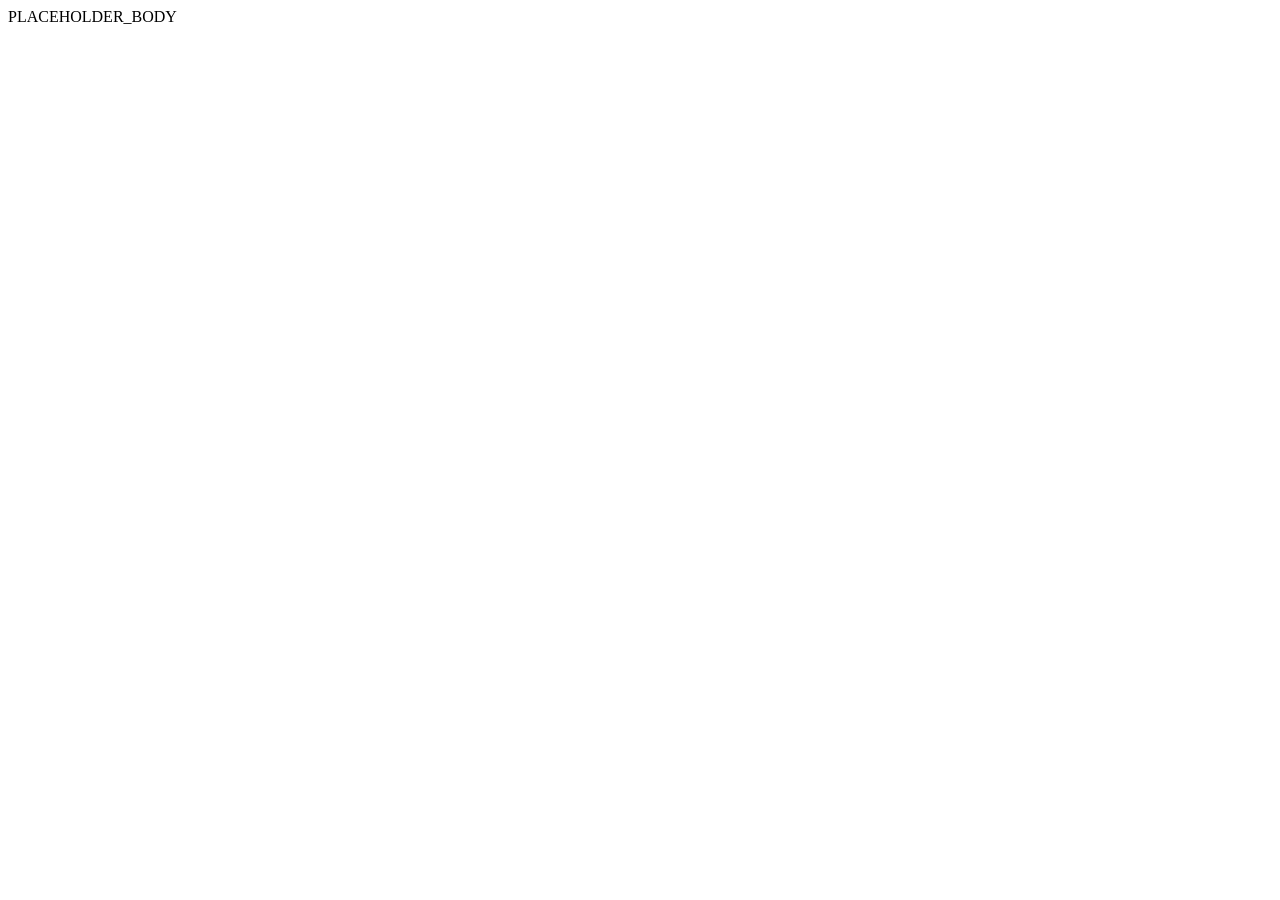
==== memory.html @ e80234ec "add original full soft page as memory.html" ====
<!DOCTYPE html>
<html lang="en">
<head>
  <meta charset="UTF-8" />
  <meta name="viewport" content="width=device-width, initial-scale=1.0" />
  <meta name="theme-color" content="#1a0f14" />
  <title>iloveyousmmdaniwani — the original</title>
  <link rel="icon" href="data:image/svg+xml,<svg xmlns='http://www.w3.org/2000/svg' viewBox='0 0 100 100'><text y='.9em' font-size='90'>🧸</text></svg>" />
  <link rel="preconnect" href="https://fonts.googleapis.com">
  <link rel="preconnect" href="https://fonts.gstatic.com" crossorigin>
  <link href="https://fonts.googleapis.com/css2?family=Press+Start+2P&family=VT323&family=Quicksand:wght@400;500;600&display=swap" rel="stylesheet">
  <style>
PLACEHOLDER
  </style>
</head>
<body>
PLACEHOLDER_BODY
  <script>
PLACEHOLDER_SCRIPT
  </script>
</body>
</html>
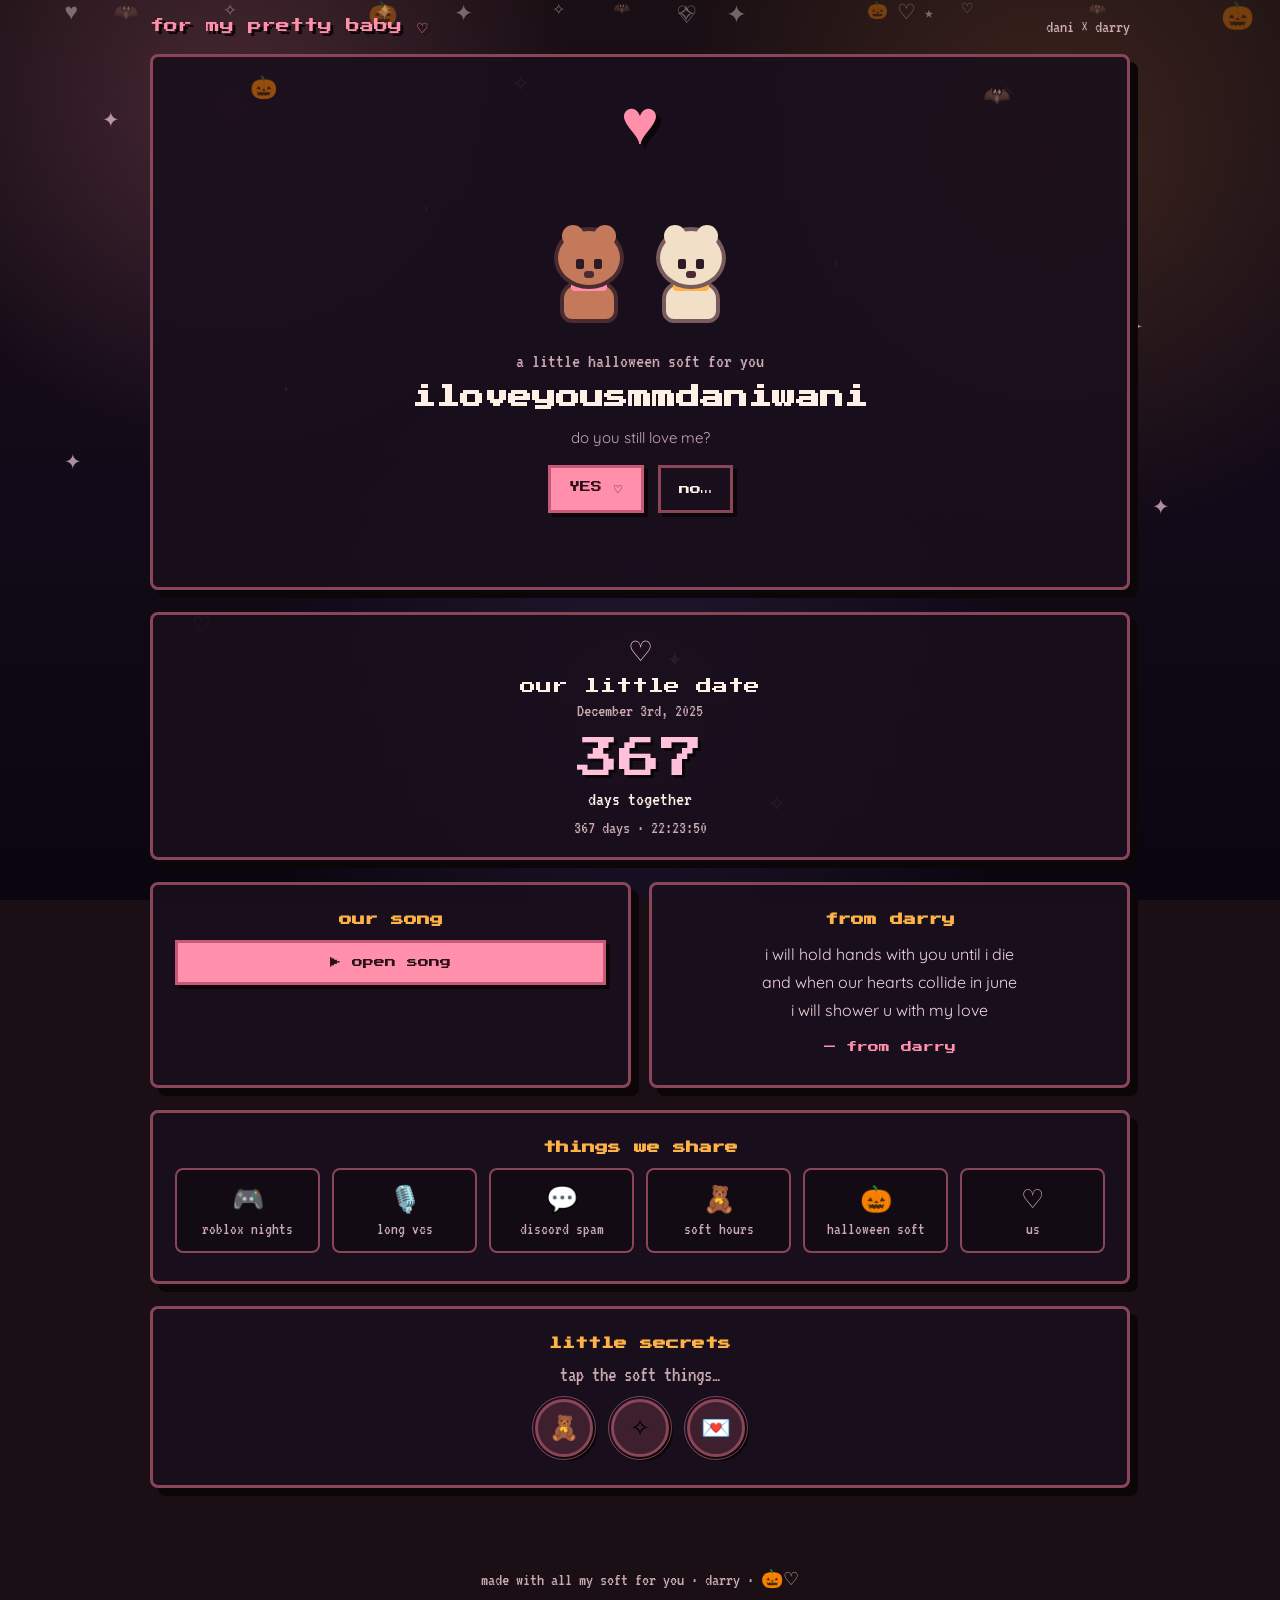
==== commit d15c4a04: "restore full original soft page as memory.html" ====
--- a/memory.html
+++ b/memory.html
@@ -9,14 +9,182 @@
   <link rel="preconnect" href="https://fonts.googleapis.com">
   <link rel="preconnect" href="https://fonts.gstatic.com" crossorigin>
   <link href="https://fonts.googleapis.com/css2?family=Press+Start+2P&family=VT323&family=Quicksand:wght@400;500;600&display=swap" rel="stylesheet">
-  <style>
-PLACEHOLDER
-  </style>
+  <link rel="stylesheet" href="style.css" />
 </head>
 <body>
-PLACEHOLDER_BODY
-  <script>
-PLACEHOLDER_SCRIPT
-  </script>
+  <div class="sky"></div>
+  <div class="stars" aria-hidden="true">
+    <i>✦</i><i>✧</i><i>·</i><i>✦</i><i>·</i><i>✧</i><i>✦</i><i>♡</i><i>✦</i><i>·</i><i>✧</i><i>✦</i>
+  </div>
+  <div class="floaters" id="floaters"></div>
+
+  <header class="topbar">
+    <div class="brand">for my pretty baby ♡</div>
+    <div class="mini-date">dani × darry</div>
+  </header>
+
+  <main>
+    <section class="hero card">
+      <div class="pumpkin" style="top:18px;left:10%;">🎃</div>
+      <div class="pumpkin" style="top:26px;right:12%;animation-delay:1s;">🦇</div>
+      <div class="pixel-heart" aria-hidden="true">♥</div>
+      <div class="bears" aria-hidden="true">
+        <div class="bear mocha" id="bearBrown">
+          <div class="head">
+            <div class="ear l"></div><div class="ear r"></div>
+            <div class="eye l"></div><div class="eye r"></div>
+            <div class="nose"></div>
+          </div>
+          <div class="body"><div class="scarf"></div></div>
+        </div>
+        <div class="bear milk" id="bearWhite">
+          <div class="head">
+            <div class="ear l"></div><div class="ear r"></div>
+            <div class="eye l"></div><div class="eye r"></div>
+            <div class="nose"></div>
+          </div>
+          <div class="body"><div class="scarf"></div></div>
+        </div>
+      </div>
+      <p class="eyebrow">a little halloween soft for you</p>
+      <h1>iloveyousmmdaniwani</h1>
+      <p class="subtitle-soft">do you still love me?</p>
+      <div class="choices">
+        <button class="btn primary" id="yesBtn">YES ♡</button>
+        <button class="btn ghost" id="noBtn">no…</button>
+      </div>
+      <p class="reaction" id="reaction"></p>
+    </section>
+
+    <article class="card counter-box">
+      <div class="counter-heart">♡</div>
+      <div class="counter-title">our little date</div>
+      <div class="counter-date">December 3rd, 2025</div>
+      <div id="days">319</div>
+      <div class="days-label">days together</div>
+      <div id="timeTogether">319 days · 00:00:00</div>
+    </article>
+
+    <div class="grid-2">
+      <article class="card">
+        <h2>our song</h2>
+        <button id="songBtn" class="btn primary" style="width:100%;">▶ open song</button>
+        <div id="songPanel" class="song-panel">
+          <div style="font-family:'Press Start 2P';font-size:11px;color:var(--accent);text-align:center;">our song ♡</div>
+          <iframe title="Spotify player"
+            src="https://open.spotify.com/embed/track/7H3ojI1BsVy0dEJENqMt1k?utm_source=generator&theme=0"
+            allow="autoplay; clipboard-write; encrypted-media; fullscreen; picture-in-picture"
+            loading="lazy"></iframe>
+          <a href="https://open.spotify.com/track/7H3ojI1BsVy0dEJENqMt1k" target="_blank" rel="noopener" class="spotify-link">open in Spotify ↗</a>
+        </div>
+      </article>
+      <article class="card">
+        <h2>from darry</h2>
+        <p class="love-note">
+          i will hold hands with you until i die<br>
+          and when our hearts collide in june<br>
+          i will shower u with my love
+          <span class="from">— from darry</span>
+        </p>
+      </article>
+    </div>
+
+    <article class="card">
+      <h2>things we share</h2>
+      <div class="memories">
+        <div class="mem-chip"><span>🎮</span>roblox nights</div>
+        <div class="mem-chip"><span>🎙️</span>long vcs</div>
+        <div class="mem-chip"><span>💬</span>discord spam</div>
+        <div class="mem-chip"><span>🧸</span>soft hours</div>
+        <div class="mem-chip" id="halloweenSecret"><span>🎃</span>halloween soft</div>
+        <div class="mem-chip"><span>♡</span>us</div>
+      </div>
+    </article>
+
+    <article class="card" style="text-align:center;">
+      <h2>little secrets</h2>
+      <p style="color:var(--muted);margin-bottom:14px;">tap the soft things…</p>
+      <div class="secrets-row">
+        <button class="secret-btn" id="secret1" title="a memory" aria-label="baby photo">🧸</button>
+        <button class="secret-btn" id="secret2" title="another secret" aria-label="gif">✧</button>
+        <button class="secret-btn" id="secret3" title="letter" aria-label="letter">💌</button>
+      </div>
+    </article>
+  </main>
+
+  <footer>made with all my soft for you · darry · 🎃♡</footer>
+
+  <div class="modal-overlay" id="modal1">
+    <div class="letter">
+      <button class="close" data-close="modal1">×</button>
+      <img src="https://litter.catbox.moe/dnli5k.jpg" alt="my pretty baby" />
+      <h3>my pretty baby</h3>
+      <p>from darry my baby
+we have spent sm time on roblox, vc, discord and all these other things
+this is how id like my babys to look
+<span class="hearts">♡ ♡ ♡</span></p>
+    </div>
+  </div>
+
+  <div class="modal-overlay" id="modal2">
+    <div class="letter">
+      <button class="close" data-close="modal2">×</button>
+      <div class="gif-wrap">
+        <img src="https://litter.catbox.moe/0pmw7k.gif" alt="us" />
+      </div>
+      <h3>us</h3>
+      <p>a soft little moment kept here for you
+<span class="hearts">♡</span></p>
+    </div>
+  </div>
+
+  <div class="modal-overlay" id="modal3">
+    <div class="letter cream-letter">
+      <button class="close" data-close="modal3">×</button>
+      <div class="seal">♡</div>
+      <h3>a letter for you</h3>
+      <p class="cream-text">hey my pretty baby,
+
+i made this little place so you always have somewhere soft to land.
+
+roblox nights, long vcs, discord spam, halloween soft — all of it lives here with us.
+
+i love you.
+always.
+
+— darry</p>
+      <span class="hearts">♡ forever ♡</span>
+    </div>
+  </div>
+
+  <div class="modal-overlay" id="modalHalloween">
+    <div class="letter">
+      <button class="close" data-close="modalHalloween">×</button>
+      <h3>halloween soft</h3>
+      <p>pumpkin lights, bats, and you.
+that’s all i needed.
+<span class="hearts">🎃 ♡ 🦇</span></p>
+    </div>
+  </div>
+
+  <div class="modal-overlay" id="modalWhiteBear">
+    <div class="letter">
+      <button class="close" data-close="modalWhiteBear">×</button>
+      <h3>milk bear</h3>
+      <p>the soft one. just like you when you get quiet and warm.
+<span class="hearts">♡</span></p>
+    </div>
+  </div>
+
+  <div class="modal-overlay" id="modalBrownBear">
+    <div class="letter">
+      <button class="close" data-close="modalBrownBear">×</button>
+      <h3>mocha bear</h3>
+      <p>the one that stays. the one that holds.
+<span class="hearts">♡</span></p>
+    </div>
+  </div>
+
+  <script src="script.js"></script>
 </body>
-</html>
+</html>
--- a/style.css
+++ b/style.css
@@ -0,0 +1,247 @@
+    * { box-sizing: border-box; margin: 0; padding: 0; }
+    :root {
+      --bg: #1a0f14; --panel: #2a1520; --panel2: #3d1f2e;
+      --text: #fff0e6; --muted: #c9a8b0; --accent: #ff8fab;
+      --accent2: #ffb347; --line: #8b4558; --shadow: #0d0609;
+      --pink: #ffc0d9;
+    }
+    html { scroll-behavior: smooth; }
+    body {
+      min-height: 100vh; background: var(--bg); color: var(--text);
+      font-family: 'VT323', monospace; font-size: 21px; overflow-x: hidden;
+      cursor: url('data:image/svg+xml;utf8,<svg xmlns="http://www.w3.org/2000/svg" width="32" height="32" viewBox="0 0 32 32"><text y="24" font-size="22">🧸</text></svg>') 12 12, auto;
+    }
+    .sky {
+      position: fixed; inset: 0; z-index: -3;
+      background:
+        radial-gradient(circle at 18% 12%, rgba(255,143,171,.2), transparent 26%),
+        radial-gradient(circle at 82% 18%, rgba(255,159,67,.16), transparent 30%),
+        radial-gradient(circle at 50% 80%, rgba(179,136,255,.12), transparent 40%),
+        linear-gradient(180deg, #1a0f14 0%, #120a18 55%, #0a0610 100%);
+    }
+    .stars { position: fixed; inset: 0; z-index: -2; pointer-events: none; opacity: .65; }
+    .stars i { position: absolute; font-style: normal; color: #ffd6e7; animation: twinkle 2.6s steps(2, end) infinite; }
+    .stars i:nth-child(1){left:8%;top:12%} .stars i:nth-child(2){left:78%;top:9%}
+    .stars i:nth-child(3){left:22%;top:42%} .stars i:nth-child(4){left:90%;top:55%}
+    .stars i:nth-child(5){left:65%;top:28%} .stars i:nth-child(6){left:40%;top:8%}
+    .stars i:nth-child(7){left:52%;top:72%} .stars i:nth-child(8){left:15%;top:68%}
+    .stars i:nth-child(9){left:88%;top:35%} .stars i:nth-child(10){left:33%;top:22%}
+    .stars i:nth-child(11){left:60%;top:88%} .stars i:nth-child(12){left:5%;top:50%}
+    @keyframes twinkle { 0%,100%{opacity:.25} 50%{opacity:1} }
+    .floaters { position: fixed; inset: 0; pointer-events: none; z-index: -1; overflow: hidden; }
+    .floater { position: absolute; font-size: 18px; opacity: .38; animation: drift linear infinite; }
+    @keyframes drift {
+      0% { transform: translateY(105vh) rotate(0deg); opacity: 0; }
+      8% { opacity: .4; } 92% { opacity: .3; }
+      100% { transform: translateY(-8vh) rotate(360deg); opacity: 0; }
+    }
+    .topbar {
+      width: min(980px, 92%); margin: 18px auto 0;
+      display: flex; justify-content: space-between; align-items: center; gap: 12px;
+    }
+    .brand {
+      font-family: 'Press Start 2P', monospace; font-size: clamp(11px, 2.8vw, 14px);
+      color: var(--accent); text-shadow: 3px 3px 0 var(--shadow);
+    }
+    .mini-date { font-size: 18px; color: var(--muted); }
+    main { width: min(980px, 92%); margin: 18px auto 60px; }
+    .card {
+      border: 3px solid var(--line); background: rgba(26, 15, 28, .9);
+      box-shadow: 8px 8px 0 var(--shadow); border-radius: 8px;
+      padding: 28px 22px; margin-bottom: 22px;
+    }
+    .hero { text-align: center; position: relative; overflow: hidden; padding-top: 36px; padding-bottom: 32px; }
+    .pixel-heart {
+      font-size: 64px; line-height: 1; color: var(--accent);
+      text-shadow: 5px 5px 0 var(--shadow);
+      animation: heartbeat 1.35s steps(2, end) infinite; display: inline-block;
+    }
+    @keyframes heartbeat {
+      0%,100% { transform: scale(1); } 40% { transform: scale(1.12); } 60% { transform: scale(1.05); }
+    }
+    .bears {
+      height: 170px; display: flex; justify-content: center; align-items: flex-end;
+      margin: 10px 0 8px; gap: 12px;
+    }
+    .bear { width: 90px; height: 110px; position: relative; animation: breathe 2.4s ease-in-out infinite; cursor: pointer; }
+    .bear:nth-child(2) { animation-delay: .4s; }
+    .bear:hover, .bear:focus { filter: none; outline: none; }
+    @keyframes breathe { 0%,100% { transform: translateY(0); } 50% { transform: translateY(-6px); } }
+    .bear .head {
+      width: 70px; height: 62px; border-radius: 50%; background: #c47a5a;
+      border: 4px solid #4a2b32; margin: 0 auto; position: relative; z-index: 2;
+    }
+    .bear.milk .head { background: #f1dfc7; border-color: #795b5d; }
+    .bear .ear {
+      width: 22px; height: 22px; border-radius: 50%; background: inherit;
+      border: 4px solid inherit; position: absolute; top: -6px;
+    }
+    .bear .ear.l { left: 4px; } .bear .ear.r { right: 4px; }
+    .bear .eye {
+      width: 8px; height: 10px; background: #2b1b24; border-radius: 2px;
+      position: absolute; top: 28px; animation: blink 5s steps(1) infinite;
+    }
+    .bear .eye.l { left: 18px; } .bear .eye.r { right: 18px; }
+    @keyframes blink { 0%,92%,100%{height:10px} 94%,96%{height:2px} }
+    .bear .nose {
+      width: 10px; height: 7px; background: #4a2b32; border-radius: 3px;
+      position: absolute; left: 50%; top: 40px; transform: translateX(-50%);
+    }
+    .bear .body {
+      width: 58px; height: 42px; border-radius: 18px 18px 12px 12px;
+      background: #c47a5a; border: 4px solid #4a2b32; margin: -8px auto 0; position: relative; z-index: 1;
+    }
+    .bear.milk .body { background: #f1dfc7; border-color: #795b5d; }
+    .bear .scarf {
+      position: absolute; top: -6px; left: 50%; transform: translateX(-50%);
+      width: 36px; height: 12px; background: #ff8fab; border-radius: 4px; z-index: 3;
+    }
+    .bear.milk .scarf { background: #ffb347; }
+    .eyebrow { color: var(--muted); font-size: 20px; margin: 14px 0 6px; }
+    h1 {
+      font-family: 'Press Start 2P', monospace; font-size: clamp(15px, 3.6vw, 24px);
+      line-height: 1.55; margin: 8px 0 12px; color: var(--text);
+    }
+    .subtitle-soft { font-family: 'Quicksand', sans-serif; font-size: 15px; color: var(--muted); margin-bottom: 18px; }
+    .choices { display: flex; justify-content: center; gap: 14px; flex-wrap: wrap; margin-top: 18px; }
+    .btn {
+      font-family: 'Press Start 2P', monospace; font-size: 11px; padding: 14px 18px;
+      border: 3px solid var(--line); background: var(--panel2); color: var(--text);
+      cursor: pointer; box-shadow: 4px 4px 0 var(--shadow); transition: transform .15s, box-shadow .15s;
+    }
+    .btn:hover { transform: translate(-2px, -2px); box-shadow: 6px 6px 0 var(--shadow); }
+    .btn:active { transform: translate(2px, 2px); box-shadow: 2px 2px 0 var(--shadow); }
+    .btn.primary { background: var(--accent); color: #2a1018; border-color: #c45a78; }
+    .btn.ghost { background: transparent; }
+    .btn.wiggle { animation: wiggle .45s ease; }
+    @keyframes wiggle { 0%,100%{transform:rotate(0)} 25%{transform:rotate(-6deg)} 75%{transform:rotate(6deg)} }
+    .btn.celebrate { animation: celebrate .6s ease; }
+    @keyframes celebrate { 0%,100%{transform:scale(1)} 50%{transform:scale(1.08)} }
+    .reaction { color: var(--muted); min-height: 28px; margin-top: 14px; }
+    .grid-2 { display: grid; grid-template-columns: 1fr 1fr; gap: 18px; }
+    @media (max-width: 640px) { .grid-2 { grid-template-columns: 1fr; } }
+    h2 { font-family: 'Press Start 2P', monospace; font-size: 13px; margin: 0 0 14px; color: var(--accent2); text-align: center; }
+    .counter-box { text-align: center; padding: 20px 12px; }
+    .counter-heart { font-size: 28px; color: var(--pink); margin-bottom: 10px; }
+    .counter-title {
+      font-family: 'Press Start 2P', monospace; font-size: clamp(12px, 3vw, 16px);
+      color: var(--text); margin-bottom: 8px;
+    }
+    .counter-date { color: var(--muted); font-size: 18px; margin-bottom: 14px; }
+    #days {
+      font-family: 'Press Start 2P', monospace; font-size: clamp(28px, 8vw, 42px);
+      color: var(--pink); text-shadow: 3px 3px 0 var(--shadow); line-height: 1.2;
+    }
+    .days-label { color: var(--text); font-size: 20px; margin-top: 4px; }
+    #timeTogether { color: var(--muted); margin-top: 10px; font-size: 18px; }
+    .love-note {
+      font-family: 'Quicksand', sans-serif; font-size: 16px; line-height: 1.75;
+      color: #f0d6de; text-align: center;
+    }
+    .love-note .from {
+      display: block; margin-top: 14px; color: var(--accent);
+      font-family: 'Press Start 2P', monospace; font-size: 11px;
+    }
+    .secrets-row { display: flex; justify-content: center; gap: 18px; flex-wrap: wrap; margin-top: 8px; }
+    .secret-btn {
+      width: 58px; height: 58px; border-radius: 50%; border: 3px solid var(--line);
+      background: var(--panel2); font-size: 24px; cursor: pointer;
+      box-shadow: 4px 4px 0 var(--shadow); transition: transform .2s, box-shadow .2s; position: relative;
+    }
+    .secret-btn:hover { transform: scale(1.12) translate(-1px, -1px); box-shadow: 6px 6px 0 var(--shadow); }
+    .secret-btn::after {
+      content: ''; position: absolute; inset: -6px; border-radius: 50%;
+      border: 1px solid rgba(255,143,171,.45); animation: pulseRing 2s ease-out infinite;
+    }
+    @keyframes pulseRing { 0% { transform: scale(1); opacity: .6; } 100% { transform: scale(1.45); opacity: 0; } }
+    .song-panel {
+      display: none; margin-top: 16px; padding: 14px;
+      border: 2px solid var(--line); background: rgba(0,0,0,.35); border-radius: 6px;
+    }
+    .song-panel.open { display: block; }
+    .song-panel iframe { width: 100%; height: 152px; border: 0; border-radius: 8px; margin-top: 10px; }
+    .spotify-link { display: inline-block; margin-top: 10px; color: var(--accent); text-decoration: none; font-size: 18px; }
+    .spotify-link:hover { text-decoration: underline; }
+    .memories {
+      display: grid; grid-template-columns: repeat(auto-fit, minmax(140px, 1fr)); gap: 12px; margin-top: 8px;
+    }
+    .mem-chip {
+      border: 2px solid var(--line); background: rgba(0,0,0,.25); border-radius: 8px;
+      padding: 14px 10px; text-align: center; font-size: 17px; color: var(--muted);
+    }
+    .mem-chip span { display: block; font-size: 26px; margin-bottom: 6px; }
+    .mem-chip.secret-chip {
+      cursor: pointer; font: inherit; color: inherit; width: 100%;
+      background: rgba(0,0,0,.25); border: 2px solid var(--line);
+    }
+    .mem-chip.secret-chip:hover {
+      color: var(--muted); border-color: var(--line); transform: none; box-shadow: none; background: rgba(0,0,0,.25);
+    }
+    .modal-overlay {
+      position: fixed; inset: 0; z-index: 50; background: rgba(10, 4, 12, .8);
+      display: flex; align-items: center; justify-content: center;
+      opacity: 0; pointer-events: none; transition: opacity .35s; padding: 18px;
+    }
+    .modal-overlay.show { opacity: 1; pointer-events: auto; }
+    .letter {
+      width: min(440px, 100%); background: linear-gradient(165deg, #2a1520, #1a0f14);
+      border: 3px solid var(--line); box-shadow: 10px 10px 0 var(--shadow);
+      border-radius: 10px; padding: 26px 22px 28px; position: relative; text-align: center;
+      transform: scale(.92) translateY(12px); transition: transform .4s cubic-bezier(.34,1.4,.64,1);
+    }
+    .modal-overlay.show .letter { transform: scale(1) translateY(0); }
+    .letter img {
+      width: 100%; border-radius: 10px; margin-bottom: 14px;
+      border: 2px solid var(--line); max-height: 280px; object-fit: cover;
+    }
+    .letter .gif-wrap { overflow: hidden; border-radius: 10px; margin-bottom: 14px; max-height: 260px; }
+    .letter .gif-wrap img { width: 100%; height: auto; display: block; margin: 0; border: 0; }
+    .letter h3 {
+      font-family: 'Press Start 2P', monospace; font-size: 12px; color: var(--accent); margin-bottom: 12px;
+    }
+    .letter p {
+      font-family: 'Quicksand', sans-serif; font-size: 15px; line-height: 1.65;
+      color: #f0d6de; white-space: pre-wrap;
+    }
+    .letter .hearts { color: var(--accent); letter-spacing: 3px; margin-top: 10px; display: block; }
+    .close {
+      position: absolute; top: 10px; right: 12px; width: 32px; height: 32px;
+      border: 2px solid var(--line); background: var(--panel2); color: var(--text);
+      cursor: pointer; font-size: 18px; line-height: 1;
+    }
+    footer { text-align: center; padding: 20px; color: var(--muted); font-size: 18px; margin-bottom: 24px; }
+    .burst-heart {
+      position: fixed; left: 50%; top: 45%; pointer-events: none; z-index: 60;
+      font-size: 22px; color: var(--accent); animation: burst 1.3s ease-out forwards;
+    }
+    @keyframes burst {
+      0% { transform: translate(0,0) rotate(0) scale(1); opacity: 1; }
+      100% { transform: translate(var(--x), var(--y)) rotate(var(--r)) scale(.4); opacity: 0; }
+    }
+    .pumpkin {
+      position: absolute; font-size: 22px; opacity: .55;
+      animation: bob 3.5s ease-in-out infinite; pointer-events: none;
+    }
+    @keyframes bob { 0%,100% { transform: translateY(0); } 50% { transform: translateY(-8px); } }
+    .cream-letter {
+      background: #fff6ea !important; border-color: #c4a4a8 !important; color: #3d2a32;
+      text-align: left; max-width: 520px;
+    }
+    .cream-letter .seal {
+      width: 48px; height: 48px; border-radius: 50%; background: #f3a9c1; margin: 0 auto 18px;
+      display: flex; align-items: center; justify-content: center;
+      font-size: 22px; color: #fff; box-shadow: 0 0 0 4px #f8d0dc;
+    }
+    .cream-letter h3 {
+      font-family: 'Press Start 2P', monospace; font-size: 14px; color: #3d2a32 !important;
+      text-align: center; margin-bottom: 18px;
+    }
+    .cream-letter .cream-text {
+      font-family: 'VT323', monospace !important; font-size: 20px !important;
+      line-height: 1.55 !important; color: #4a343c !important; white-space: pre-wrap; text-align: left;
+    }
+    .cream-letter .hearts {
+      color: #c45a78 !important; text-align: center; margin-top: 18px;
+      font-family: 'Press Start 2P', monospace; font-size: 11px; letter-spacing: 1px;
+    }
+    .cream-letter .close { background: #f3e4e8; color: #3d2a32; border-color: #c4a4a8; }
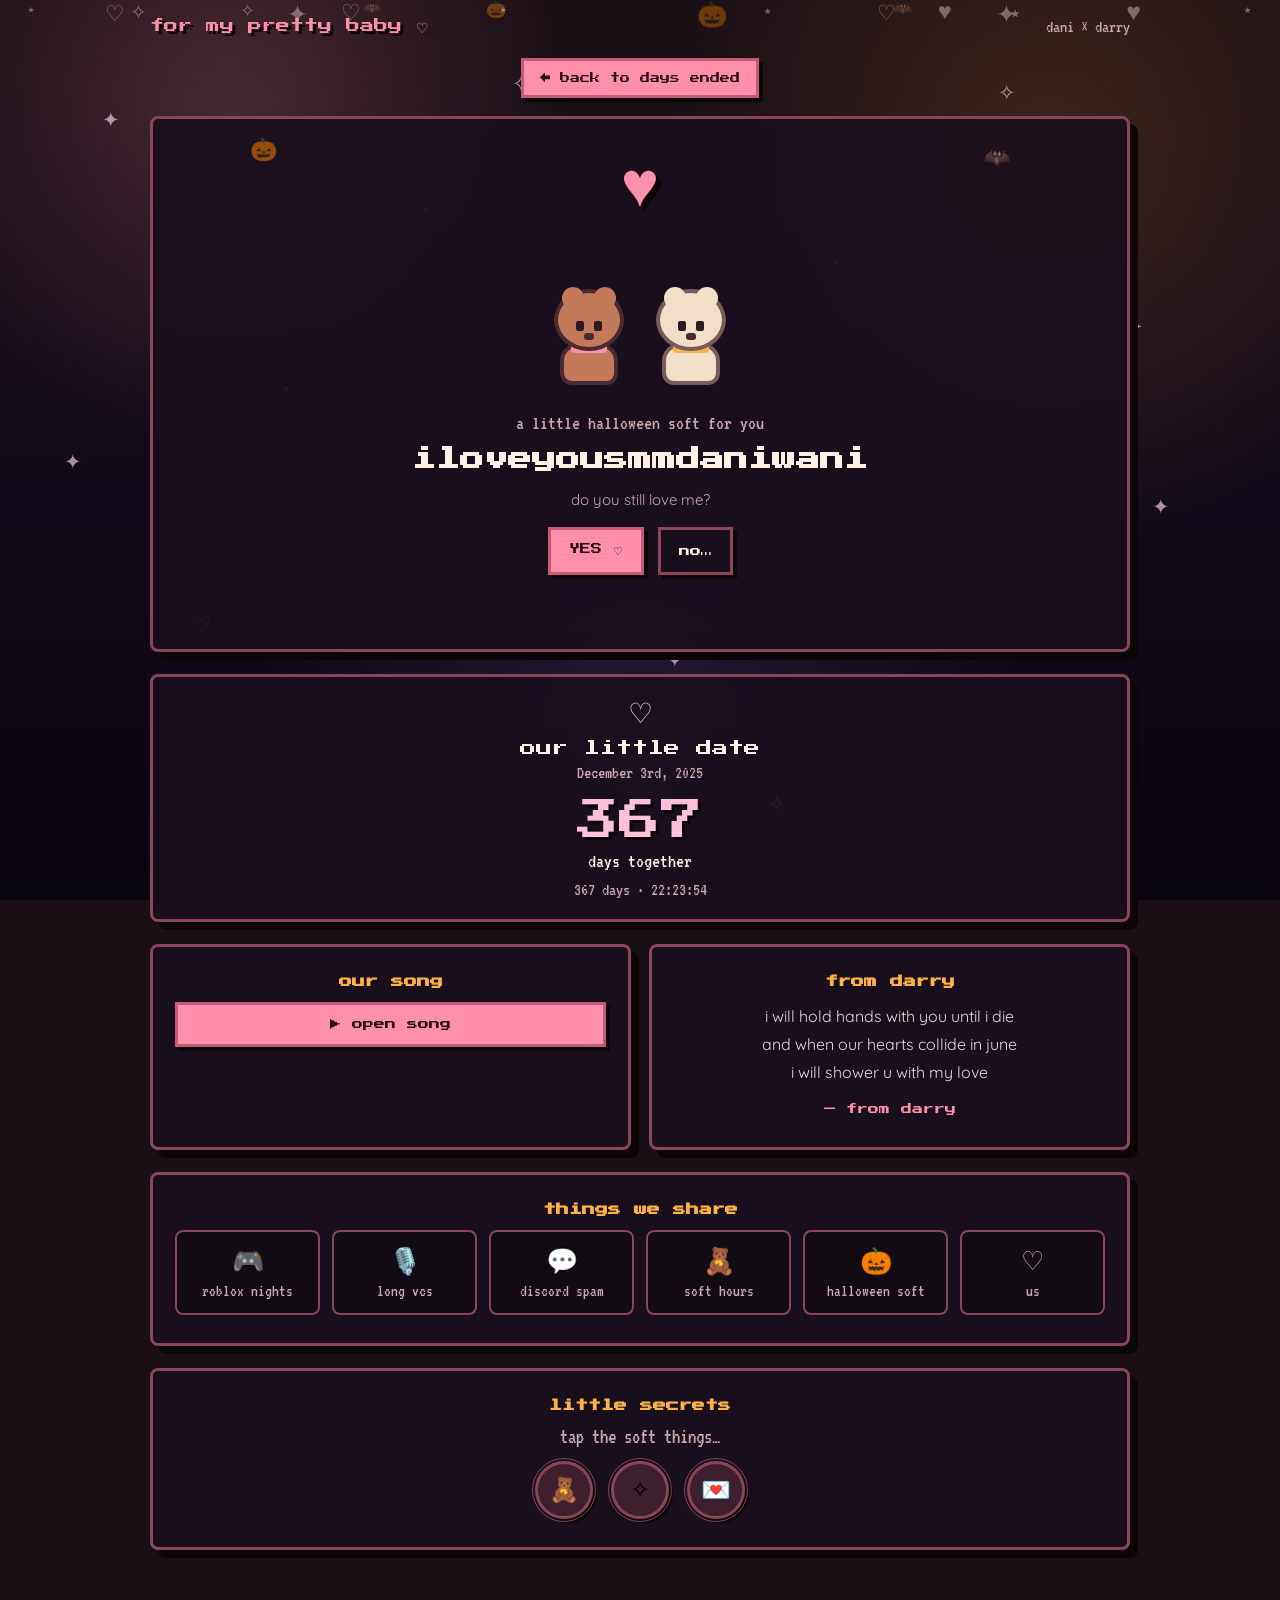
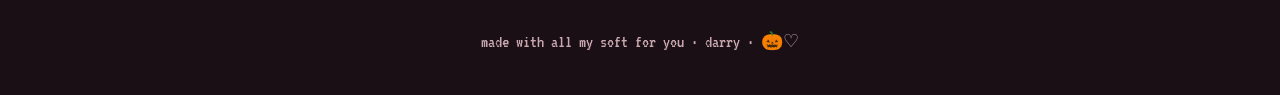
==== commit 6d1c11cb: "louder original button + back button on memory page" ====
--- a/memory.html
+++ b/memory.html
@@ -10,6 +10,27 @@
   <link rel="preconnect" href="https://fonts.gstatic.com" crossorigin>
   <link href="https://fonts.googleapis.com/css2?family=Press+Start+2P&family=VT323&family=Quicksand:wght@400;500;600&display=swap" rel="stylesheet">
   <link rel="stylesheet" href="style.css" />
+  <style>
+    .back-btn {
+      display: inline-block;
+      font-family: 'Press Start 2P', monospace;
+      font-size: 10px;
+      padding: 12px 16px;
+      border: 3px solid #c45a78;
+      background: #ff8fab;
+      color: #2a1018;
+      text-decoration: none;
+      box-shadow: 4px 4px 0 #0d0609;
+      transition: transform .15s, box-shadow .15s, filter .15s;
+    }
+    .back-btn:hover {
+      transform: translate(-2px, -2px);
+      box-shadow: 6px 6px 0 #0d0609;
+      filter: brightness(1.08);
+    }
+    .topbar { flex-wrap: wrap; }
+    .topbar .back-wrap { width: 100%; text-align: center; margin-top: 10px; }
+  </style>
 </head>
 <body>
   <div class="sky"></div>
@@ -21,6 +42,7 @@
   <header class="topbar">
     <div class="brand">for my pretty baby ♡</div>
     <div class="mini-date">dani × darry</div>
+    <div class="back-wrap"><a class="back-btn" href="index.html">← back to days ended</a></div>
   </header>
 
   <main>
